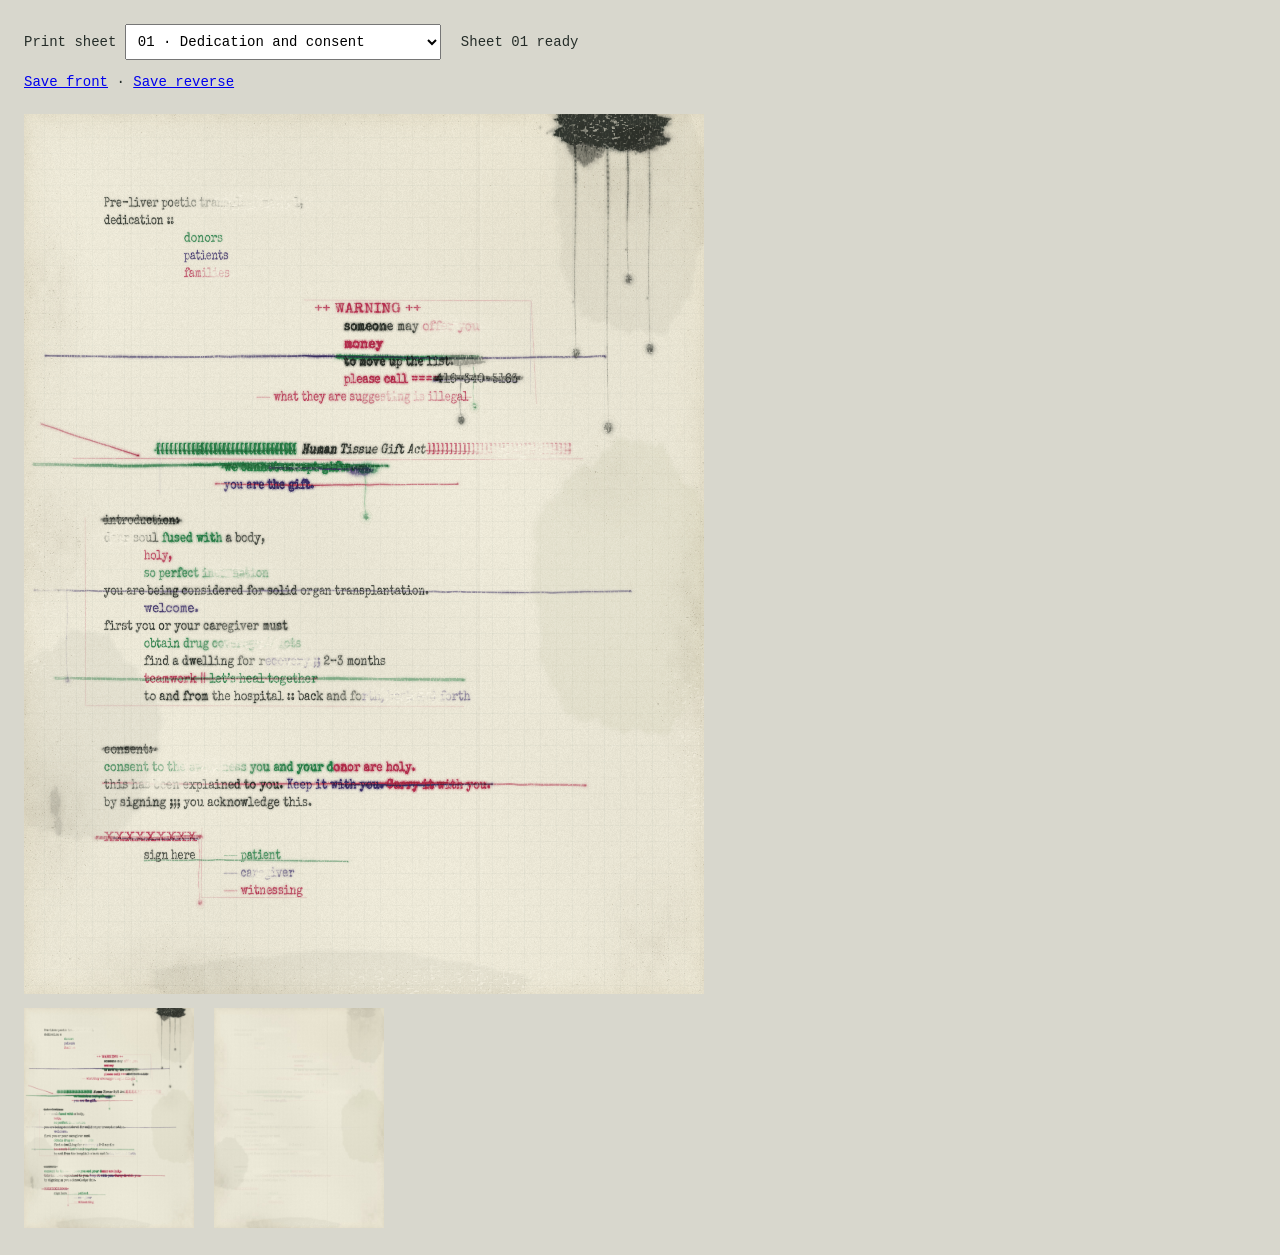
==== render.html @ 5d332ba6 "Publish complete fifteen-page poetic transplant book" ====
<!doctype html><html lang="en"><meta charset="utf-8"><title>Transplant print workbench</title>
<style>
@font-face{font-family:Ribbon;src:url([data-uri])}
body{background:#d8d7cd;color:#252d29;font:14px monospace;margin:24px}select{font:inherit;padding:8px}
.workspace{position:relative;width:680px;height:880px;margin-top:24px}.workspace canvas{position:absolute;inset:0;width:100%;height:100%}.transfer{mix-blend-mode:multiply}.ink,.impression{display:none}#rendered,#back{width:170px;margin:14px 20px 0 0}#status{margin-left:20px}
</style>
<label for="sheet">Print sheet</label> <select id="sheet"></select><span id="status" role="status">Preparing sheet 01</span>
<p><a id="save-front">Save front</a> · <a id="save-back">Save reverse</a></p>
<div class="workspace"><canvas class="paper" width="1700" height="2200"></canvas><canvas class="transfer" width="1700" height="2200"></canvas><canvas class="ink" width="1700" height="2200"></canvas><svg class="impression"><g class="poem"></g></svg></div>
<pre id="transcript" hidden></pre><img id="rendered" alt="Print not ready"><img id="back" alt="Back not ready">
<script>
const SOURCES=[{"number": 1, "title": "Dedication and consent", "seed": 241108, "description": "The approved first sheet: dedication, warning, gift, and consent.", "original": "text/pre-liver poetic manual-2_Page_01.png", "originalSize": [1700, 2200], "sourceSha256": "5326aeab8c09ee618ea5c2bb6a647fe0701583e9d67e18d35c05a4e88c6d0a28", "plateSha256": "36e7feb0a8720cfd48b356eb801d176c3ab93c62ed8439473954d2acb4621048", "placement": [0, 0, 1700, 2200], "plate": "[data-uri]"}, {"number": 2, "title": "Hungry ghosts", "seed": 42219, "paper": [230, 227, 208], "wear": 0.94, "soil": 1.3, "description": "An abstinence agreement arranged in five columns, with a hunger poem threaded through it.", "regions": [[180, 180, 1500, 335, "red"], [380, 360, 580, 1220, "green"], [880, 360, 1190, 1220, "blue"], [1280, 360, 1475, 1220, "red"], [780, 1490, 1400, 1920, "green"]], "strokes": [[[[197, 220], [494, 223], [669, 219]], 10, "black", 0.9], [[[630, 704], [1015, 709], [1430, 702]], 7, "green", 0.8], [[[423, 794], [746, 798], [1172, 796]], 4, "blue", 0.6], [[[604, 1351], [950, 1354], [1414, 1348]], 9, "red", 0.72]], "spills": [[1020, 712, 112, 23, "blue", 0.7], [1244, 1371, 48, 16, "red", 0.6], [984, 710, 123, 70, "green", 0.79]], "drips": [[1104, 722, 417, "green", 0.4, 4, 8], [1154, 714, 266, "blue", 0.45, 3, 6], [1260, 1377, 259, "red", 0.3, 2.5, 5]], "rubbed": [[396, 440, 182, 99, 0.9], [1112, 1052, 189, 157, 1.05], [994, 1643, 231, 61, 1.1], [53, 1500, 109, 420, 0.8]], "soak": [[1004, 707, 239, 96, 0.97], [1230, 1360, 216, 79, 0.9]], "grime": [[105, 728, 122, 330, 0.7], [1599, 1849, 144, 306, 0.9]], "stains": [[24, 880, 244, 250, 0.02], [39, 1700, 302, 333, 0.022], [1532, 200, 116, 281, 0.034]], "original": "text/pre-liver poetic manual-2_Page_02.png", "originalSize": [1700, 2200], "sourceSha256": "7af749fc84a937373fcfcca5174f524e0773a1a577b7c614287755587438fbb2", "plateSha256": "b844b17ae7d0b50e4dccc427f6304cfff97890f11c06ccbae63941960d18a29d", "placement": [0, 0, 1700, 2200], "plate": "[data-uri]"}, {"number": 3, "title": "The agreement", "seed": 129088, "paper": [234, 224, 205], "wear": 1.2, "soil": 1.15, "description": "The agreement, crossed-out institutional names, and three sets of signature marks.", "regions": [[180, 180, 1490, 340, "blue"], [1180, 550, 1500, 737, "green"], [190, 970, 1370, 1540, "red"], [190, 1550, 1300, 1830, "green"]], "strokes": [[[[200, 310], [850, 313], [1424, 305]], 6, "red", 0.65], [[[200, 794], [514, 791], [819, 796]], 14, "black", 0.85], [[[198, 1113], [427, 1119]], 8, "green", 0.8], [[[697, 1245], [924, 1247]], 11, "blue", 0.75], [[[1098, 1377], [1329, 1384]], 9, "red", 0.85]], "spills": [[1458, 12, 167, 67, "black", 0.85], [1390, 90, 63, 79, "black", 0.43], [825, 1250, 66, 20, "blue", 0.7]], "drips": [[1394, 80, 732, "black", 0.43, 7, 11], [1497, 50, 478, "black", 0.35, 5, 8], [1552, 62, 1160, "red", 0.3, 3, 8], [827, 1260, 241, "blue", 0.33, 3, 6]], "rubbed": [[850, 407, 255, 35, 0.9], [538, 846, 189, 54, 1.2], [1185, 1377, 101, 55, 1.05], [493, 1630, 192, 42, 0.9], [1622, 700, 111, 540, 0.9]], "soak": [[1422, 60, 207, 143, 1], [790, 1243, 175, 77, 0.9]], "grime": [[1523, 790, 176, 394, 0.9], [108, 1830, 111, 190, 0.7]], "stains": [[828, 1144, 180, 196, 0.024], [650, 1671, 200, 245, 0.024], [1679, 1857, 171, 134, 0.026]], "original": "text/pre-liver poetic manual-2_Page_03.png", "originalSize": [1700, 2200], "sourceSha256": "4067d7cc0d362edeb677773716e65d92c8677f5116bde9551cad4777b8a01dcd", "plateSha256": "5423b471238127e9adf64a4e4771ee919df4faa7b61651ea2d3719cca2406991", "placement": [0, 0, 1700, 2200], "plate": "[data-uri]"}, {"number": 4, "title": "Welcome", "seed": 61044, "paper": [239, 234, 216], "wear": 0.45, "soil": 0.5, "description": "The welcome and philosophy of care, with centred passages and open spaces.", "regions": [[620, 185, 1340, 290, "red"], [180, 335, 295, 693, "green"], [335, 825, 1365, 948, "blue"], [180, 1000, 1500, 1585, "green"], [620, 1586, 1310, 1870, "red"]], "strokes": [[[[410, 891], [820, 894], [1345, 889]], 3, "green", 0.45], [[[95, 1416], [685, 1421], [1260, 1415]], 2.5, "red", 0.4]], "spills": [[1466, 1856, 18, 37, "green", 0.3]], "drips": [[1455, 1691, 197, "green", 0.2, 1.5, 3.5]], "rubbed": [[656, 398, 142, 40, 0.7], [1236, 1324, 168, 44, 0.6], [74, 1733, 80, 257, 0.65]], "soak": [[886, 888, 202, 47, 0.55]], "grime": [[1597, 2050, 119, 150, 0.5]], "stains": [[688, 1016, 237, 193, 0.013], [1551, 1118, 168, 195, 0.017], [150, 247, 271, 149, 0.012], [1585, 1714, 227, 166, 0.01], [995, 909, 125, 187, 0.013]], "original": "text/pre-liver poetic manual-2_Page_04.png", "originalSize": [1700, 2200], "sourceSha256": "0fc334478448edf8bdf4ff1bdece8e2e16eb6599ea5baa47aa0302e208bfcfe0", "plateSha256": "b4a3d8db6019f670265df2e13b8bb4c7de70190a68ac800a54eb6ff454467639", "placement": [0, 0, 1700, 2200], "plate": "[data-uri]"}, {"number": 5, "title": "Our expectations of you", "seed": 209511, "paper": [235, 231, 211], "wear": 0.9, "soil": 1.1, "description": "The HTML poem and its cyan rendered inset, retaining the source's literal tags and formatting.", "regions": [[340, 320, 1390, 440, "red"], [180, 480, 1450, 710, "green"], [180, 740, 1500, 1130, "blue"], [180, 1150, 1500, 1540, "red"]], "strokes": [[[[74, 590], [442, 596], [1245, 589]], 6, "green", 0.8], [[[444, 755], [870, 760], [1501, 754]], 9, "red", 0.8], [[[186, 1154], [691, 1159], [1298, 1153]], 12, "blue", 0.7], [[[619, 1764], [1020, 1771], [1498, 1762]], 6, "red", 0.65]], "spills": [[971, 763, 119, 26, "red", 0.68], [1357, 1149, 72, 27, "black", 0.6]], "drips": [[1177, 758, 423, "red", 0.36, 4, 6], [1496, 1156, 491, "blue", 0.4, 4, 8]], "rubbed": [[600, 614, 187, 60, 1.1], [950, 1027, 195, 69, 1], [1310, 1796, 191, 58, 0.85], [49, 776, 86, 316, 0.75]], "soak": [[1002, 755, 280, 89, 0.95], [810, 1155, 282, 50, 0.9]], "grime": [[1553, 1070, 172, 277, 0.9], [457, 2147, 258, 84, 0.8]], "stains": [[1515, 1164, 105, 178, 0.027], [1661, 1401, 93, 156, 0.033], [1262, 1649, 235, 302, 0.038], [859, 1755, 148, 260, 0.039]], "original": "text/pre-liver poetic manual-2_Page_05.png", "originalSize": [2941, 3795], "sourceSha256": "2cb7ca2d5e81910b9a7df3e55482278cce624fc071e2f405173d1d203c9f682b", "plateSha256": "747518e3ffdf28e17544a9719fb559d76e400deb4ebbf6152ab42f4b64016518", "placement": [0, 0, 1700, 2194], "plate": "[data-uri]"}, {"number": 6, "title": "Your transplant team", "seed": 840277, "paper": [231, 229, 211], "wear": 1.1, "soil": 1.4, "description": "The transplant team in two columns, with the original profession names crossed out.", "regions": [[180, 580, 755, 910, "green"], [890, 580, 1490, 912, "red"], [180, 1045, 1470, 1420, "blue"], [892, 1450, 1450, 2020, "green"]], "strokes": [[[[198, 1058], [568, 1064], [1280, 1058]], 17, "green", 0.82], [[[180, 1237], [705, 1243], [1364, 1239]], 10, "black", 0.88], [[[766, 1454], [1118, 1459], [1507, 1451]], 8, "red", 0.8], [[[190, 1680], [570, 1685], [982, 1678]], 6, "blue", 0.75]], "spills": [[908, 1239, 139, 35, "black", 0.77], [1129, 1458, 75, 21, "red", 0.72]], "drips": [[982, 1252, 489, "green", 0.4, 4, 8], [1058, 1244, 297, "black", 0.4, 4, 7], [1488, 1457, 370, "red", 0.33, 3, 5]], "rubbed": [[449, 706, 178, 55, 1.15], [1271, 795, 162, 82, 0.9], [778, 1147, 206, 45, 0.9], [438, 1530, 186, 69, 1.2], [1252, 1953, 169, 49, 1.05]], "soak": [[942, 1241, 272, 135, 1], [600, 1061, 290, 73, 0.85]], "grime": [[75, 1165, 113, 411, 0.9], [1588, 1648, 166, 303, 0.95]], "stains": [[1571, 1662, 241, 373, 0.024], [1539, 1320, 263, 143, 0.044], [147, 1721, 233, 279, 0.027], [82, 592, 261, 174, 0.025], [1664, 1458, 163, 143, 0.027]], "original": "text/pre-liver poetic manual-2_Page_06.png", "originalSize": [1700, 2200], "sourceSha256": "65313306a0bbc578225d03b26c4a79aba07d7fb72aa46954c71a00a9c4f9c16a", "plateSha256": "f3cdf02c3d5c352e06d91995bb8e5e673ae868cc1caccb5c42cee280085ccf64", "placement": [0, 0, 1700, 2200], "plate": "[data-uri]"}, {"number": 7, "title": "Why you need a liver", "seed": 721511, "paper": [227, 224, 205], "wear": 1.45, "soil": 1.5, "description": "Liver functions, unravelling, and three columns of names for disease.", "regions": [[180, 185, 905, 382, "blue"], [293, 635, 1470, 940, "green"], [180, 1180, 685, 1495, "red"], [694, 1180, 1057, 1495, "blue"], [1090, 1180, 1510, 1495, "green"]], "strokes": [[[[111, 748], [491, 754], [1375, 747]], 10, "green", 0.88], [[[328, 880], [704, 887], [1337, 881]], 8, "blue", 0.76], [[[66, 1287], [546, 1294], [1508, 1284]], 15, "red", 0.8], [[[744, 1408], [1157, 1415], [1518, 1409]], 21, "black", 0.9]], "spills": [[1171, 1291, 143, 42, "blue", 0.68], [1290, 1413, 178, 49, "black", 0.85], [1057, 1308, 214, 91, "green", 0.82], [1109, 1327, 198, 84, "black", 0.87]], "drips": [[1337, 1295, 492, "red", 0.45, 6, 10], [1434, 1423, 369, "black", 0.43, 5, 11], [1261, 1448, 502, "green", 0.38, 4, 7]], "rubbed": [[544, 306, 220, 47, 1.05], [710, 790, 268, 65, 1.2], [412, 1278, 196, 86, 1.4], [1115, 1594, 255, 60, 1.2], [549, 1716, 231, 45, 1.05]], "soak": [[1061, 1293, 299, 144, 1], [1208, 1423, 284, 143, 1]], "grime": [[1584, 1412, 187, 431, 0.9], [105, 1987, 116, 209, 0.95]], "stains": [[124, 822, 197, 167, 0.035], [883, 204, 284, 372, 0.037], [1649, 1792, 175, 157, 0.043]], "original": "text/pre-liver poetic manual-2_Page_07.png", "originalSize": [1700, 2200], "sourceSha256": "55ca3f92541962546885e790ce2cf830b94be5acf2832417a316f754899c860c", "plateSha256": "222a992ff3d3dcfeb2b7b12080d822379a3d9aebe02a86bb54189d6b963e5c2b", "placement": [0, 0, 1700, 2200], "plate": "[data-uri]"}, {"number": 8, "title": "Signs and symptoms", "seed": 240811, "paper": [232, 228, 211], "wear": 1.1, "soil": 1.3, "description": "Symptoms interwoven with the personal account of Rick and the writer's own body.", "regions": [[180, 185, 1030, 340, "blue"], [790, 370, 1495, 642, "red"], [292, 642, 594, 1880, "green"], [594, 1280, 1510, 1700, "blue"]], "strokes": [[[[798, 484], [1064, 486], [1459, 481]], 9, "red", 0.7], [[[302, 965], [673, 971], [1472, 964]], 7, "green", 0.7], [[[457, 1107], [885, 1113], [1515, 1109]], 6, "blue", 0.7], [[[174, 1902], [769, 1905], [1412, 1900]], 9, "red", 0.74]], "spills": [[1159, 7, 144, 76, "black", 0.9], [1219, 69, 49, 86, "black", 0.4]], "drips": [[1107, 53, 916, "black", 0.4, 6, 10], [1171, 74, 504, "black", 0.33, 4, 8], [1250, 72, 1166, "red", 0.35, 3, 8]], "rubbed": [[1053, 525, 210, 105, 1.1], [836, 835, 231, 55, 1.25], [1225, 1492, 229, 87, 1.13], [450, 1818, 169, 56, 1.1]], "soak": [[1191, 77, 215, 175, 1], [1263, 1100, 171, 71, 0.95]], "grime": [[92, 1132, 100, 402, 0.85], [1549, 1970, 167, 215, 0.95]], "stains": [[1046, 406, 198, 298, 0.031], [1674, 753, 240, 147, 0.029], [1668, 1123, 199, 166, 0.042], [1612, 2034, 108, 209, 0.032], [1519, 823, 217, 211, 0.046]], "original": "text/pre-liver poetic manual-2_Page_08.png", "originalSize": [1700, 2200], "sourceSha256": "6be52666b51db681afb5307fb6b0e1a59bcfb3a5579f57c431e667460a90f607", "plateSha256": "04f06c1eb3b7a3dcd8bbdfc1e3ce2335307310f336d0bc615f725d6aa5c556fc", "placement": [0, 0, 1700, 2200], "plate": "[data-uri]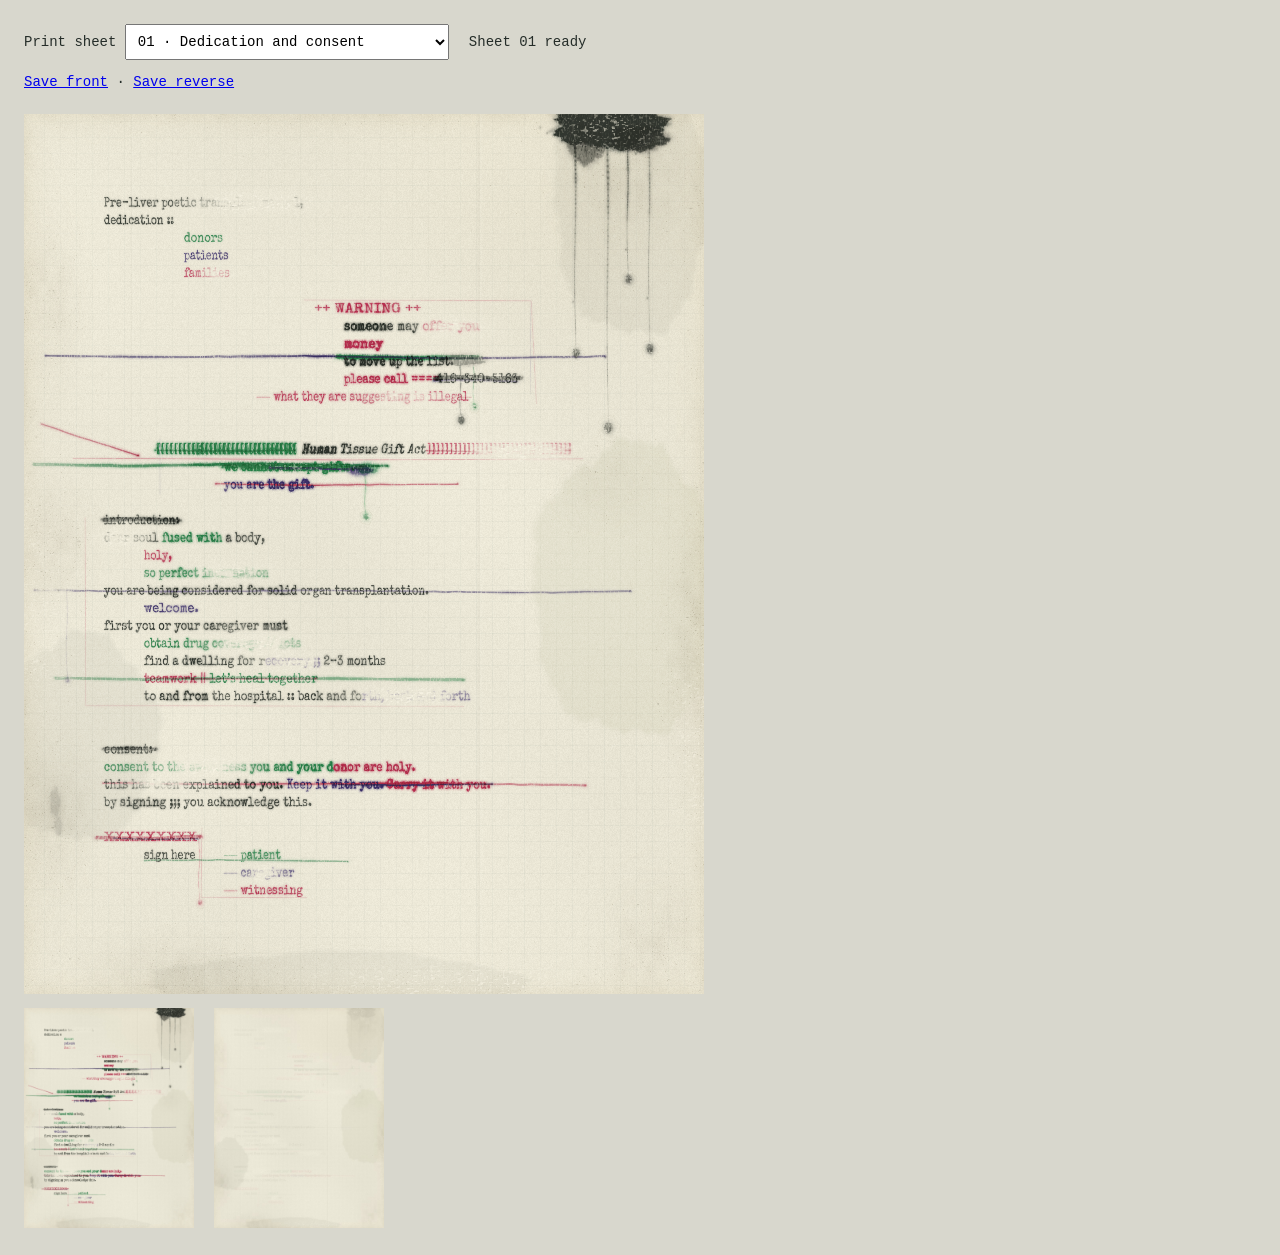
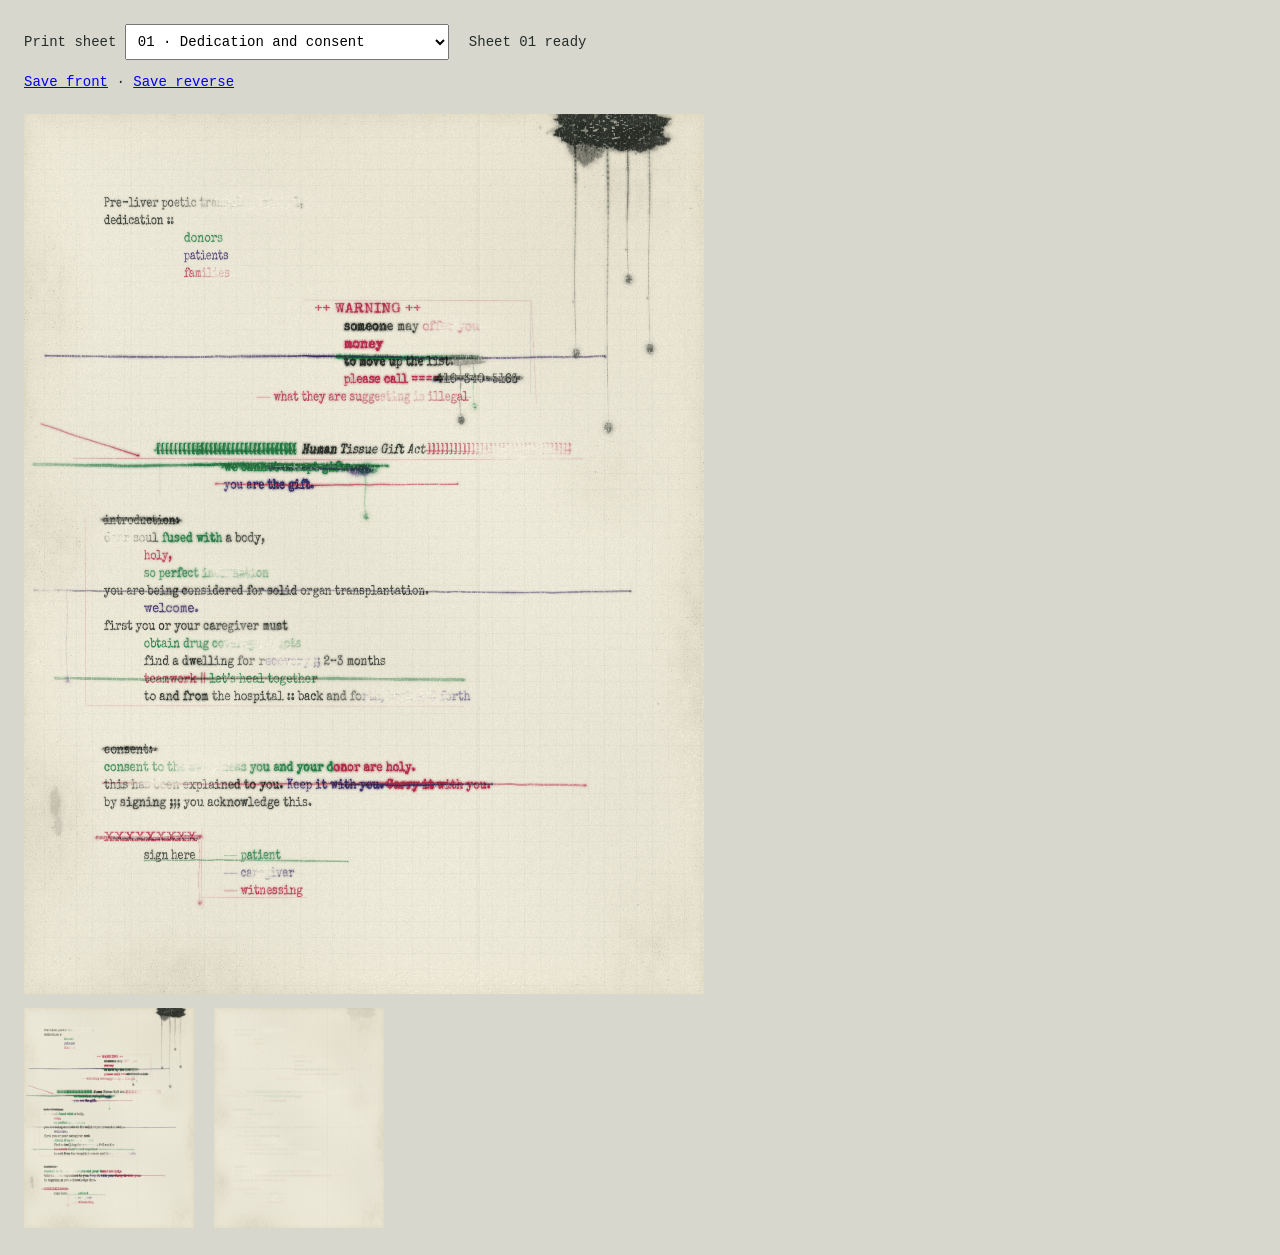
